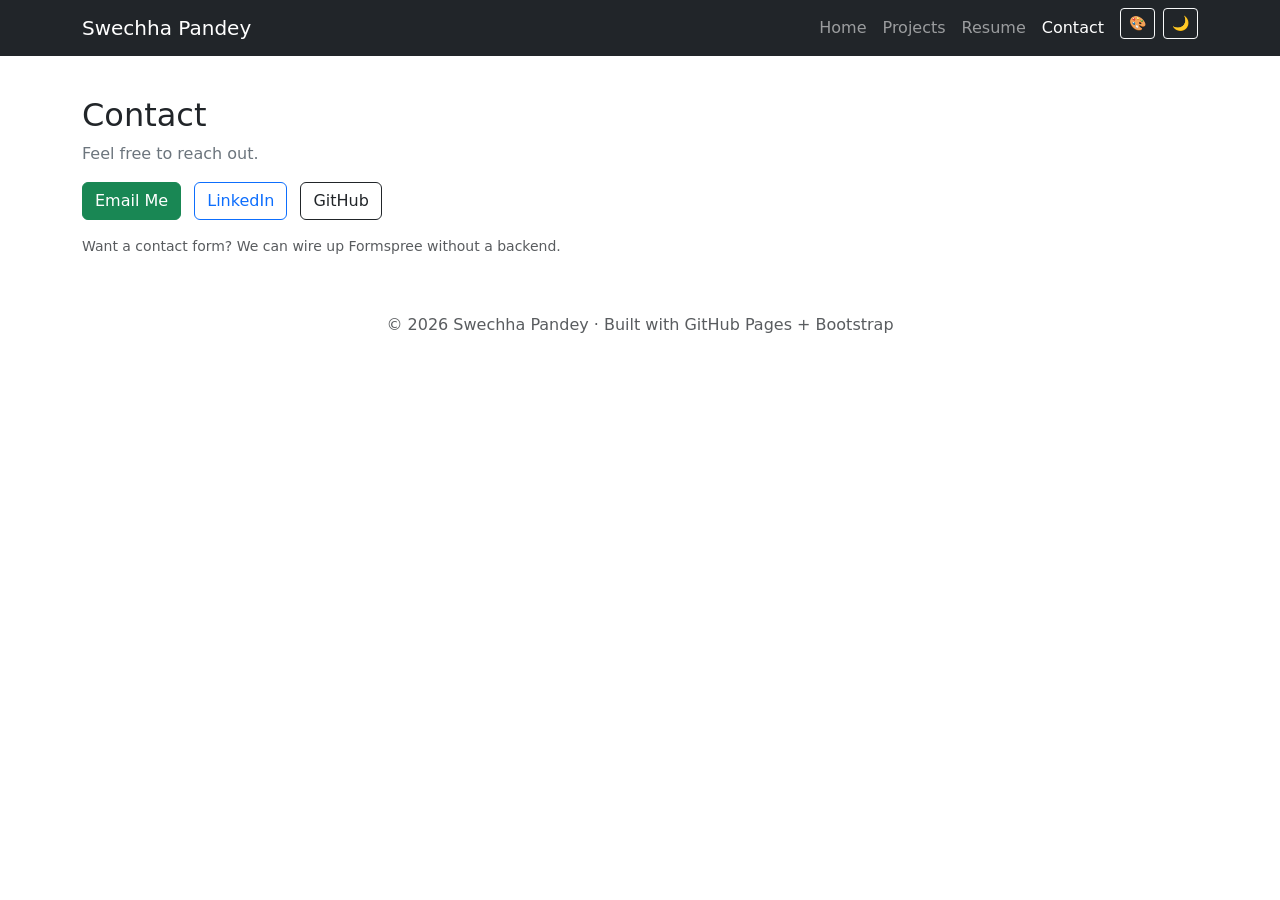
==== contact.html @ 7f85be0d "Add files via upload" ====
<!DOCTYPE html>
<html lang="en">
<head>
  <meta charset="UTF-8" />
  <meta name="viewport" content="width=device-width, initial-scale=1" />
  <meta name="color-scheme" content="light dark" />
  <meta name="description" content="Swechha Pandey – AI/ML Test Automation Engineer | Kubernetes | AWS" />
  <title>Swechha Pandey | AI/ML Test Automation Engineer</title>
  <!-- Bootstrap 5 -->
  <link href="https://cdn.jsdelivr.net/npm/bootstrap@5.3.2/dist/css/bootstrap.min.css" rel="stylesheet" integrity="sha384-T3c6CoIi6uLrA9TneNEoa7RxnatzjcDSCmG1MXxSR1GAsXEV/Dwwykc2MPK8M2HN" crossorigin="anonymous">
  <!-- Site styles -->
  <link rel="stylesheet" href="/assets/css/style.css">
</head>
<body>
  <nav class="navbar navbar-expand-lg navbar-dark bg-dark fixed-top">
    <div class="container">
      <a class="navbar-brand" href="/">Swechha Pandey</a>
      <button class="navbar-toggler" type="button" data-bs-toggle="collapse" data-bs-target="#nav" aria-controls="nav" aria-expanded="false" aria-label="Toggle navigation">
        <span class="navbar-toggler-icon"></span>
      </button>
      <div class="collapse navbar-collapse" id="nav">
        <ul class="navbar-nav ms-auto mb-2 mb-lg-0">
          <li class="nav-item"><a class="nav-link" href="/">Home</a></li>
          <li class="nav-item"><a class="nav-link" href="/projects.html">Projects</a></li>
          <li class="nav-item"><a class="nav-link" href="/resume.html">Resume</a></li>
          <li class="nav-item"><a class="nav-link" href="/contact.html">Contact</a></li>
          <li class="nav-item"><button id="accentToggle" class="btn btn-sm btn-outline-light ms-2" type="button" title="Change accent">🎨</button></li>
          <li class="nav-item"><button id="themeToggle" class="btn btn-sm btn-outline-light ms-2" type="button" title="Toggle dark mode">🌙</button></li>
        </ul>
      </div>
    </div>
  </nav>
  <main class="container" style="padding-top: 80px;">

<section class="py-3">
  <h1 class="h2">Contact</h1>
  <p class="text-secondary">Feel free to reach out.</p>
  <div class="mb-3">
    <a class="btn btn-success" href="mailto:swechha90@gmail.com?subject=Hello%20from%20your%20portfolio">Email Me</a>
    <a class="btn btn-outline-primary ms-2" href="https://www.linkedin.com/in/swechha-pandey" target="_blank" rel="noopener">LinkedIn</a>
    <a class="btn btn-outline-dark ms-2" href="https://github.com/swechha" target="_blank" rel="noopener">GitHub</a>
  </div>
  <p class="small text-muted">Want a contact form? We can wire up Formspree without a backend.</p>
</section>

  </main>
  <footer class="text-center text-muted py-4">
    © 2026 Swechha Pandey · Built with GitHub Pages + Bootstrap
  </footer>
  <script src="https://cdn.jsdelivr.net/npm/bootstrap@5.3.2/dist/js/bootstrap.bundle.min.js" integrity="sha384-C6RzsynM9kWDrMNeT87bh95OGNyZPhcTNXj1NW7RuBCsyN/o0jlpcV8Qyq46cDfL" crossorigin="anonymous"></script>
  <script src="/assets/js/accent.js"></script>
  <script src="/assets/js/theme.js"></script>
  <script>
    // Highlight active nav link based on pathname
    (function(){
      const path = location.pathname.replace(/\/index\.html$/, '/');
      document.querySelectorAll('.nav-link').forEach(a => {
        if (a.getAttribute('href') === path) a.classList.add('active');
      });
    })();
  </script>
</body>
</html>
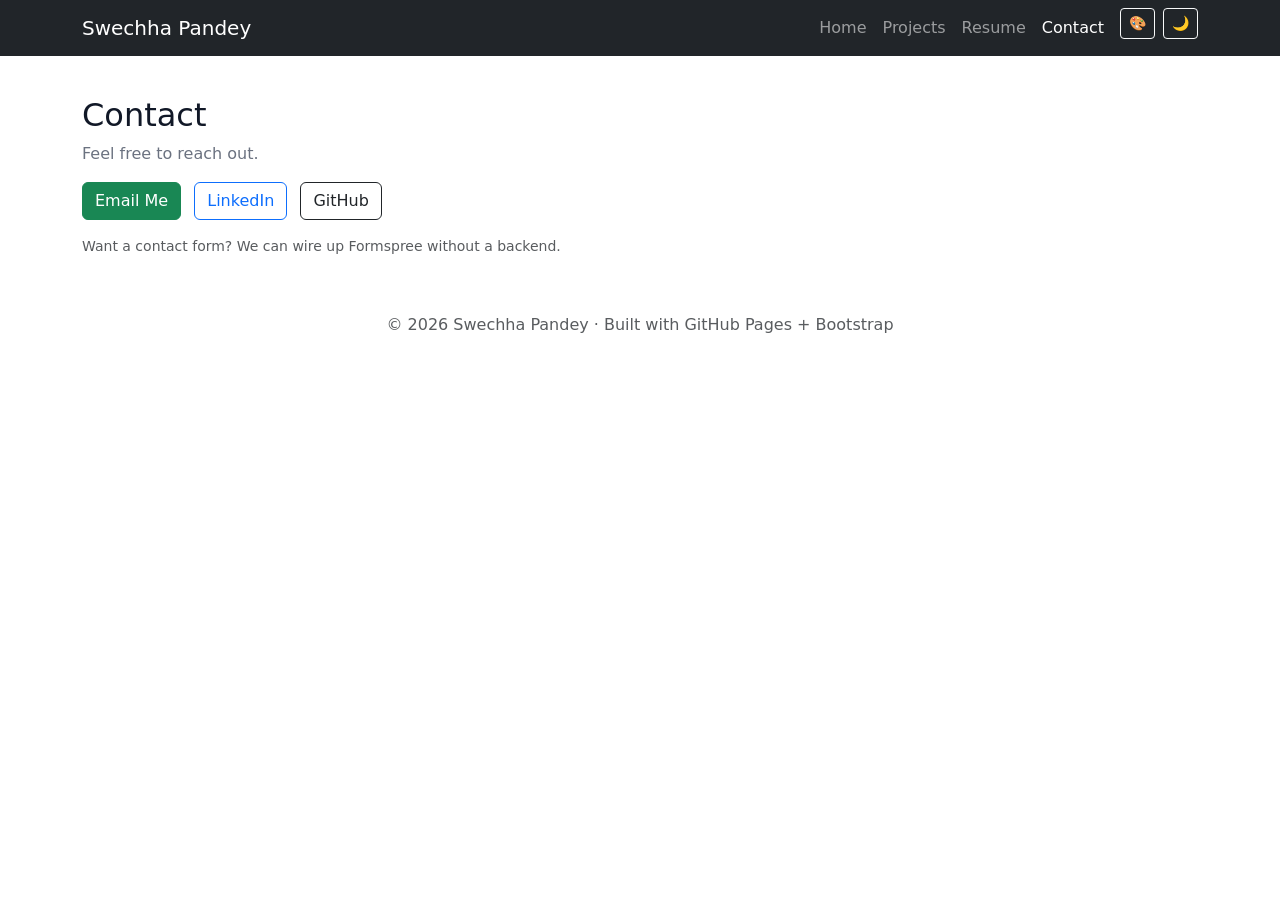
==== commit 0702a366: "Update stylesheet and script links in contact.html" ====
--- a/contact.html
+++ b/contact.html
@@ -10,7 +10,7 @@
   <!-- Bootstrap 5 -->
   <link href="https://cdn.jsdelivr.net/npm/bootstrap@5.3.2/dist/css/bootstrap.min.css" rel="stylesheet" integrity="sha384-T3c6CoIi6uLrA9TneNEoa7RxnatzjcDSCmG1MXxSR1GAsXEV/Dwwykc2MPK8M2HN" crossorigin="anonymous">
   <!-- Site styles -->
-  <link rel="stylesheet" href="/assets/css/style.css">
+  <link rel="stylesheet" href="style.css">
 </head>
 <body>
   <nav class="navbar navbar-expand-lg navbar-dark bg-dark fixed-top">
@@ -39,7 +39,7 @@
   <div class="mb-3">
     <a class="btn btn-success" href="mailto:swechha90@gmail.com?subject=Hello%20from%20your%20portfolio">Email Me</a>
     <a class="btn btn-outline-primary ms-2" href="https://www.linkedin.com/in/swechha-pandey" target="_blank" rel="noopener">LinkedIn</a>
-    <a class="btn btn-outline-dark ms-2" href="https://github.com/swechha" target="_blank" rel="noopener">GitHub</a>
+    <a class="btn btn-outline-dark ms-2" href="https://github.com/swechhap" target="_blank" rel="noopener">GitHub</a>
   </div>
   <p class="small text-muted">Want a contact form? We can wire up Formspree without a backend.</p>
 </section>
@@ -49,8 +49,8 @@
     © 2026 Swechha Pandey · Built with GitHub Pages + Bootstrap
   </footer>
   <script src="https://cdn.jsdelivr.net/npm/bootstrap@5.3.2/dist/js/bootstrap.bundle.min.js" integrity="sha384-C6RzsynM9kWDrMNeT87bh95OGNyZPhcTNXj1NW7RuBCsyN/o0jlpcV8Qyq46cDfL" crossorigin="anonymous"></script>
-  <script src="/assets/js/accent.js"></script>
-  <script src="/assets/js/theme.js"></script>
+  <script src="accent.js"></script>
+  <script src="theme.js"></script>
   <script>
     // Highlight active nav link based on pathname
     (function(){
--- a/style.css
+++ b/style.css
@@ -0,0 +1,54 @@
+
+:root {
+  --sp-bg: #ffffff;
+  --sp-fg: #111827;
+  --sp-muted: #6b7280;
+  /* default accent (indigo) */
+  --accent-500: #4f46e5;
+  --accent-600: #4338ca;
+  --accent-50: #eef2ff;
+}
+:root[data-theme='dark']{
+  --sp-bg: #0b1220;
+  --sp-fg: #e5e7eb;
+  --sp-muted: #9ca3af;
+  --accent-50: #1b1f3a;
+}
+:root[data-accent='violet']{
+  --accent-500: #7c3aed;
+  --accent-600: #6d28d9;
+  --accent-50: #f5f3ff;
+}
+:root[data-accent='emerald']{
+  --accent-500: #059669;
+  --accent-600: #047857;
+  --accent-50: #ecfdf5;
+}
+html, body { background: var(--sp-bg); color: var(--sp-fg); }
+.navbar { transition: background .2s; }
+.text-secondary { color: var(--sp-muted) !important; }
+.card { background: color-mix(in oklab, var(--sp-bg) 96%, black); }
+
+/* Accent overrides */
+.btn-primary {
+  --bs-btn-bg: var(--accent-500);
+  --bs-btn-border-color: var(--accent-500);
+  --bs-btn-hover-bg: var(--accent-600);
+  --bs-btn-hover-border-color: var(--accent-600);
+  --bs-btn-active-bg: var(--accent-600);
+  --bs-btn-active-border-color: var(--accent-600);
+}
+.badge-accent {
+  background: var(--accent-50);
+  color: var(--accent-600);
+  border: 1px solid color-mix(in oklab, var(--accent-600) 25%, white);
+}
+.badge-topic {
+  background: transparent;
+  color: var(--sp-fg);
+  border: 1px solid color-mix(in oklab, var(--sp-fg) 25%, var(--sp-bg));
+}
+
+/* Stack badge row spacing */
+.stack-badges .badge { margin-right: .25rem; margin-bottom: .25rem; }
+.topic-badges .badge { margin-right: .25rem; margin-bottom: .25rem; }
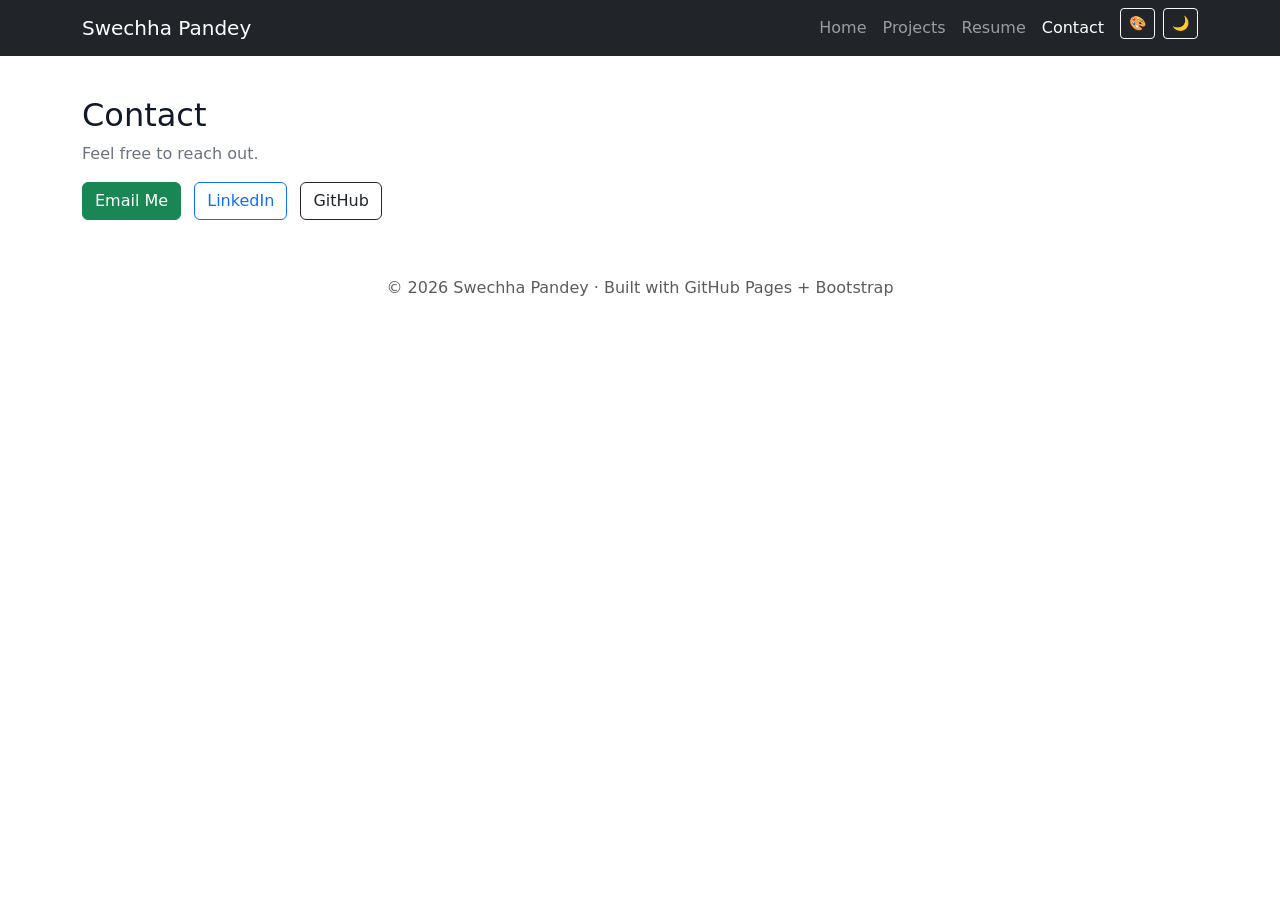
==== commit 057ad9ad: "Update contact.html" ====
--- a/contact.html
+++ b/contact.html
@@ -41,7 +41,6 @@
     <a class="btn btn-outline-primary ms-2" href="https://www.linkedin.com/in/swechha-pandey" target="_blank" rel="noopener">LinkedIn</a>
     <a class="btn btn-outline-dark ms-2" href="https://github.com/swechhap" target="_blank" rel="noopener">GitHub</a>
   </div>
-  <p class="small text-muted">Want a contact form? We can wire up Formspree without a backend.</p>
 </section>
 
   </main>
